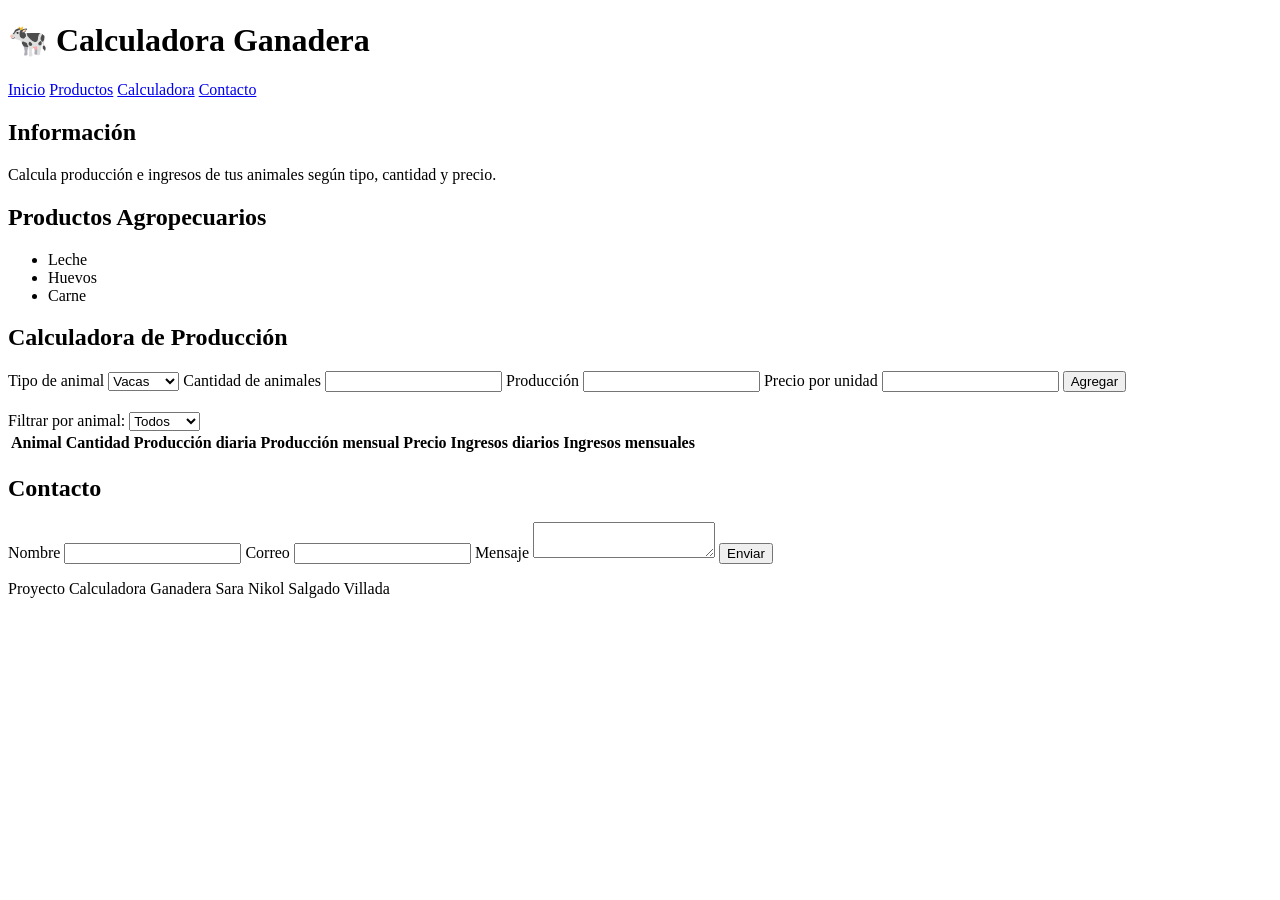
==== index.html @ 43399e1d "mejora de proyecto" ====
<!DOCTYPE html>
<html lang="es">
<head>

    <!-- Configuración básica del documento -->
    <meta charset="UTF-8">

    <!-- Título que aparece en la pestaña del navegador -->
    <title>Calculadora Ganadera</title>

    <!-- conexión con el archivo CSS -->
    <!-- antes usaba Flask url_for, ahora es una ruta normal -->
    <link rel="stylesheet" href="css/estilos.css">

</head>

<body>

<!-- ============================= -->
<!-- ENCABEZADO DE LA PÁGINA -->
<!-- ============================= -->

<header>

    <!-- título principal -->
    <h1>🐄 Calculadora Ganadera</h1>

    <!-- menú de navegación -->
    <nav>

        <!-- enlaces internos de la página -->
        <a href="#inicio">Inicio</a>
        <a href="#productos">Productos</a>
        <a href="#calculadora">Calculadora</a>
        <a href="#contacto">Contacto</a>

    </nav>

</header>



<main>

<!-- ============================= -->
<!-- SECCIÓN DE INFORMACIÓN -->
<!-- ============================= -->

<section id="inicio">

    <h2>Información</h2>

    <!-- pequeña descripción del proyecto -->
    <p>
        Calcula producción e ingresos de tus animales según
        tipo, cantidad y precio.
    </p>

</section>



<!-- ============================= -->
<!-- SECCIÓN DE PRODUCTOS -->
<!-- ============================= -->

<section id="productos">

    <h2>Productos Agropecuarios</h2>

    <!-- lista de productos -->
    <ul>

        <li>Leche</li>
        <li>Huevos</li>
        <li>Carne</li>

    </ul>

</section>



<!-- ============================= -->
<!-- SECCIÓN CALCULADORA -->
<!-- ============================= -->

<section id="calculadora">

<h2>Calculadora de Producción</h2>



<!-- ============================= -->
<!-- FORMULARIO DE CÁLCULO -->
<!-- ============================= -->

<!-- onsubmit evita que la página se recargue
y ejecuta la función agregarAnimal() del JS -->

<form onsubmit="event.preventDefault(); agregarAnimal();">

    <!-- selección del tipo de animal -->
    <label for="animal">Tipo de animal</label>

    <select id="animal" required>

        <option value="Vacas">Vacas</option>
        <option value="Gallinas">Gallinas</option>
        <option value="Cerdos">Cerdos</option>

    </select>



    <!-- cantidad de animales -->
    <label for="cantidad">Cantidad de animales</label>

    <input
        type="number"
        id="cantidad"
        min="1"
        required
    >



    <!-- producción del animal -->
    <!-- el label cambia con JS según el animal -->

    <label for="produccion" id="labelProduccion">Producción</label>

    <input
        type="number"
        id="produccion"
        step="0.1"
        min="0"
        required
    >



    <!-- precio del producto -->

    <label for="precio">Precio por unidad</label>

    <input
        type="number"
        id="precio"
        step="0.1"
        min="0"
        required
    >



    <!-- botón para agregar el animal -->

    <button type="submit">

        Agregar

    </button>

</form>



<!-- ============================= -->
<!-- FILTRO DE RESULTADOS -->
<!-- ============================= -->

<div style="margin-top:20px;">

<label for="filtro">Filtrar por animal:</label>

<select id="filtro" onchange="mostrarResultados(this.value)">

<option value="Todos">Todos</option>
<option value="Vacas">Vacas</option>
<option value="Gallinas">Gallinas</option>
<option value="Cerdos">Cerdos</option>

</select>

</div>



<!-- ============================= -->
<!-- TABLA DE RESULTADOS -->
<!-- ============================= -->

<table>

<thead>

<tr>

<th>Animal</th>
<th>Cantidad</th>
<th>Producción diaria</th>
<th>Producción mensual</th>
<th>Precio</th>
<th>Ingresos diarios</th>
<th>Ingresos mensuales</th>

</tr>

</thead>

<!-- aquí JavaScript insertará los resultados -->

<tbody id="tablaResultados">

</tbody>

</table>

</section>



<!-- ============================= -->
<!-- SECCIÓN CONTACTO -->
<!-- ============================= -->

<section id="contacto">

<h2>Contacto</h2>

<!-- formulario simple de contacto -->

<form onsubmit="alert('Mensaje enviado correctamente'); return false;">

<label for="nombre">Nombre</label>
<input type="text" id="nombre" required>

<label for="correo">Correo</label>
<input type="email" id="correo" required>

<label for="mensaje">Mensaje</label>
<textarea id="mensaje" required></textarea>

<button type="submit">

Enviar

</button>

</form>

</section>

</main>



<!-- ============================= -->
<!-- PIE DE PÁGINA -->
<!-- ============================= -->

<footer>

<p>

Proyecto Calculadora Ganadera  
Sara Nikol Salgado Villada

</p>

</footer>



<!-- ============================= -->
<!-- ARCHIVO JAVASCRIPT -->
<!-- ============================= -->

<!-- conexión con tu archivo JS -->

<script src="js/script.js"></script>

</body>
</html>
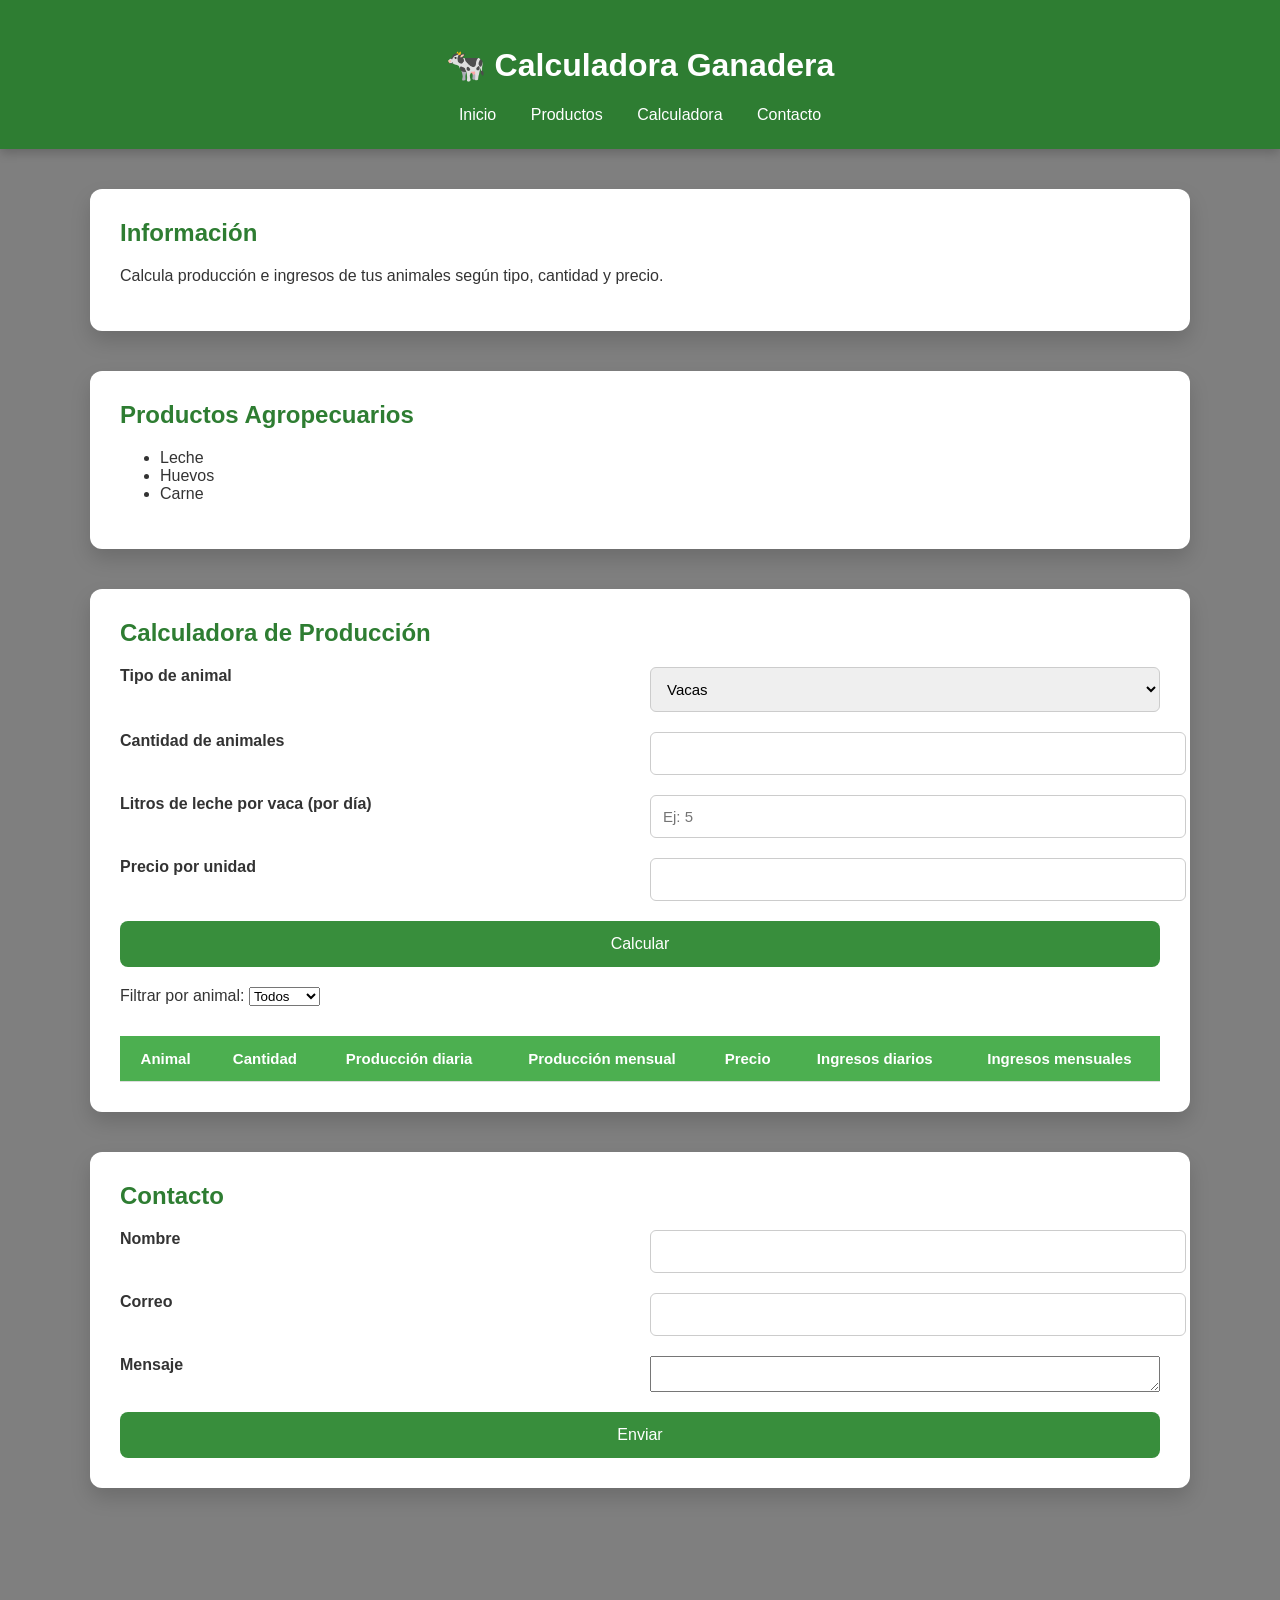
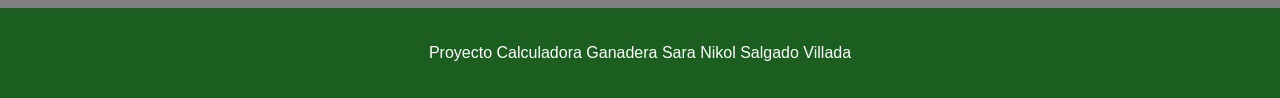
==== commit 2aaea8fd: "mejora de proyecto" ====
--- a/index.html
+++ b/index.html
@@ -10,7 +10,7 @@
 
     <!-- conexión con el archivo CSS -->
     <!-- antes usaba Flask url_for, ahora es una ruta normal -->
-    <link rel="stylesheet" href="css/estilos.css">
+    <link rel="stylesheet" href="estilos.css">
 
 </head>
 
@@ -158,7 +158,7 @@
 
     <button type="submit">
 
-        Agregar
+        Calcular
 
     </button>
 
@@ -279,7 +279,7 @@
 
 <!-- conexión con tu archivo JS -->
 
-<script src="js/script.js"></script>
+<script src="script.js"></script>
 
 </body>
 </html>
--- a/estilos.css
+++ b/estilos.css
@@ -0,0 +1,173 @@
+/* =========================
+   ESTILO GENERAL
+========================= */
+
+body{
+  font-family: Arial, sans-serif;
+  margin:0;
+  background: linear-gradient(rgba(0,0,0,0.5), rgba(0,0,0,0.5)),
+  url("../img/fondo-campo.jpg");
+  background-size: cover;
+  background-position: center;
+  color:#333;
+}
+
+/* =========================
+   HEADER
+========================= */
+
+header{
+  background:#2e7d32;
+  color:white;
+  padding:25px;
+  text-align:center;
+  box-shadow:0 4px 10px rgba(0,0,0,0.2);
+}
+
+nav{
+  margin-top:10px;
+}
+
+nav a{
+  color:white;
+  margin:0 15px;
+  text-decoration:none;
+  font-weight:500;
+}
+
+nav a:hover{
+  text-decoration:underline;
+}
+
+/* =========================
+   CONTENEDOR PRINCIPAL
+========================= */
+
+main{
+  max-width:1100px;
+  margin:auto;
+  padding:40px 20px;
+}
+
+/* =========================
+   SECCIONES
+========================= */
+
+section{
+  background:white;
+  padding:30px;
+  margin-bottom:40px;
+  border-radius:12px;
+  box-shadow:0 10px 20px rgba(0,0,0,0.15);
+}
+
+h2{
+  margin-top:0;
+  color:#2e7d32;
+}
+
+/* =========================
+   FORMULARIO
+========================= */
+
+form{
+  display:grid;
+  grid-template-columns:1fr 1fr;
+  gap:20px;
+  margin-top:20px;
+}
+
+form label{
+  font-weight:600;
+}
+
+form input,
+form select{
+  width:100%;
+  padding:12px;
+  border-radius:6px;
+  border:1px solid #ccc;
+  font-size:15px;
+}
+
+form button{
+  grid-column:1 / 3;
+  padding:14px;
+  font-size:16px;
+  background:#388e3c;
+  color:white;
+  border:none;
+  border-radius:8px;
+  cursor:pointer;
+  transition:0.3s;
+}
+
+form button:hover{
+  background:#1b5e20;
+}
+
+/* =========================
+   TABLA DE RESULTADOS
+========================= */
+
+table{
+  width:100%;
+  border-collapse:collapse;
+  margin-top:30px;
+  font-size:15px;
+}
+
+th,td{
+  padding:14px;
+  text-align:center;
+  border-bottom:1px solid #ddd;
+}
+
+th{
+  background:#4caf50;
+  color:white;
+}
+
+tr:hover{
+  background:#f1f1f1;
+}
+
+/* =========================
+   FOOTER
+========================= */
+
+footer{
+  background:#1b5e20;
+  color:white;
+  text-align:center;
+  padding:20px;
+  margin-top:40px;
+}
+
+/* =========================
+   RESPONSIVE (CELULAR)
+========================= */
+@media screen and (max-width: 600px){
+  form{
+    grid-template-columns: 1fr; /* formulario en una columna */
+  }
+
+  form button{
+    grid-column: 1; /* botón ocupa toda la fila */
+  }
+
+  nav a{
+    display: block;
+    margin: 5px 0; /* enlaces del menú uno debajo del otro */
+  }
+
+  main{
+    padding:20px 10px; /* menos padding en móvil */
+  }
+
+  table{
+    font-size:13px;
+    display: block;
+    overflow-x: auto; /* scroll horizontal si es muy ancha */
+  }
+}
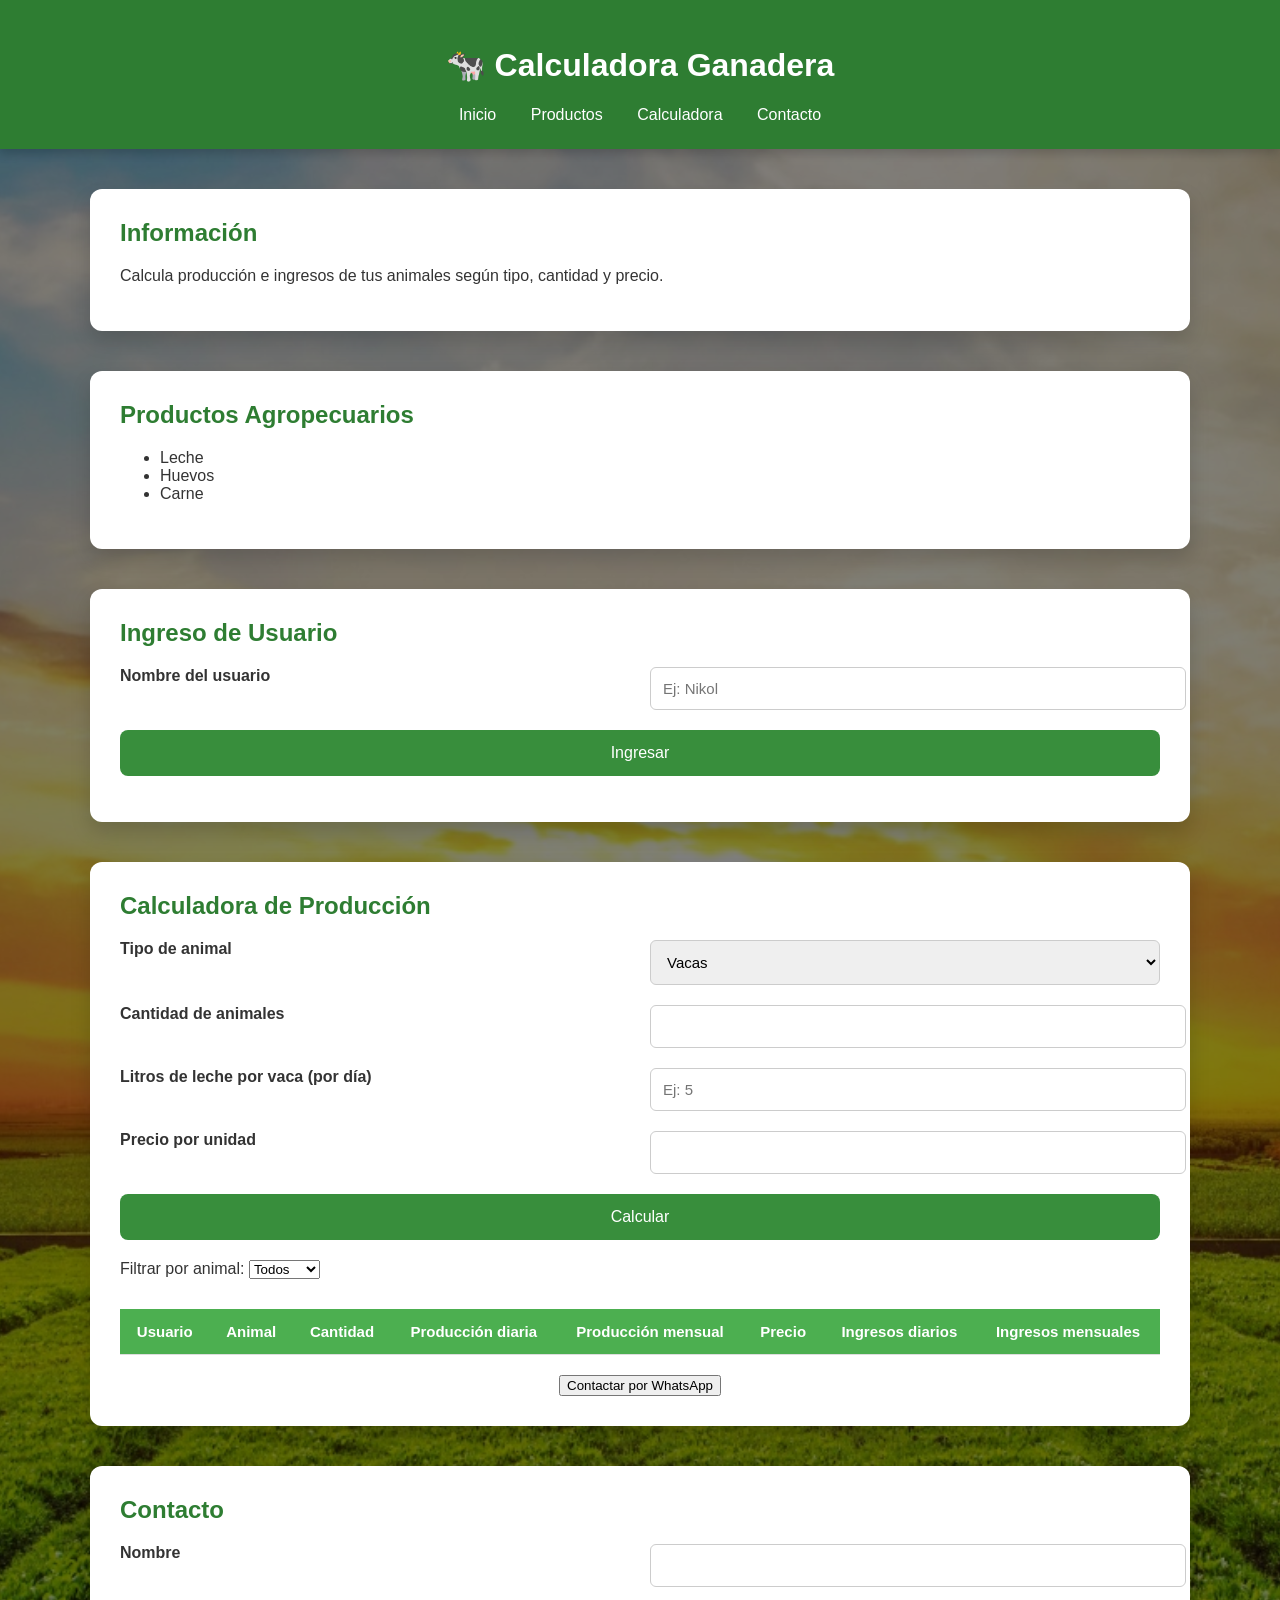
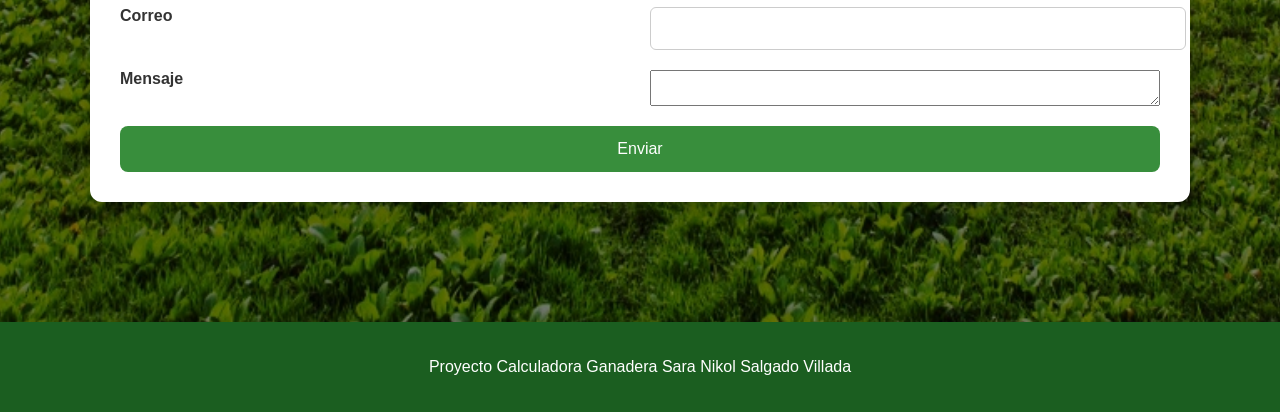
==== commit 68ddf7fd: "mejora de proyecto" ====
--- a/index.html
+++ b/index.html
@@ -6,7 +6,7 @@
     <meta charset="UTF-8">
 
     <!-- Título que aparece en la pestaña del navegador -->
-    <title>Calculadora Ganadera</title>
+    <title>Calculadora Rural</title>
 
     <!-- conexión con el archivo CSS -->
     <!-- antes usaba Flask url_for, ahora es una ruta normal -->
@@ -76,6 +76,39 @@
         <li>Carne</li>
 
     </ul>
+
+</section>
+
+
+
+<!-- ============================= -->
+<!-- SECCIÓN USUARIO -->
+<!-- ============================= -->
+
+<section id="usuario">
+
+<h2>Ingreso de Usuario</h2>
+
+<!-- formulario simple para capturar el nombre del usuario -->
+<form onsubmit="event.preventDefault(); guardarUsuario();">
+
+<label for="nombreUsuario">Nombre del usuario</label>
+
+<input
+type="text"
+id="nombreUsuario"
+placeholder="Ej: Nikol"
+required
+>
+
+<button type="submit">
+Ingresar
+</button>
+
+</form>
+
+<!-- aquí se mostrará el usuario que está usando el sistema -->
+<p id="usuarioActivo"></p>
 
 </section>
 
@@ -154,13 +187,10 @@
 
 
 
-    <!-- botón para agregar el animal -->
-
-    <button type="submit">
-
-        Calcular
-
-    </button>
+<!-- botón para agregar el animal -->
+<button type="submit" id="btnCalcular">
+    Calcular
+</button>
 
 </form>
 
@@ -196,6 +226,9 @@
 <thead>
 
 <tr>
+
+<!-- nueva columna para mostrar el usuario -->
+<th>Usuario</th>
 
 <th>Animal</th>
 <th>Cantidad</th>
@@ -217,6 +250,28 @@
 
 </table>
 
+
+
+<!-- ============================= -->
+<!-- BOTÓN DE WHATSAPP -->
+<!-- ============================= -->
+
+<!-- este botón abre directamente el chat al número indicado -->
+
+<div style="margin-top:20px; text-align:center;">
+
+<a href="https://wa.me/573113249515" target="_blank">
+
+<button>
+
+Contactar por WhatsApp
+
+</button>
+
+</a>
+
+</div>
+
 </section>
 
 
--- a/estilos.css
+++ b/estilos.css
@@ -6,7 +6,7 @@
   font-family: Arial, sans-serif;
   margin:0;
   background: linear-gradient(rgba(0,0,0,0.5), rgba(0,0,0,0.5)),
-  url("../img/fondo-campo.jpg");
+  url("img/sunny-meadow-landscape.jpg");
   background-size: cover;
   background-position: center;
   color:#333;
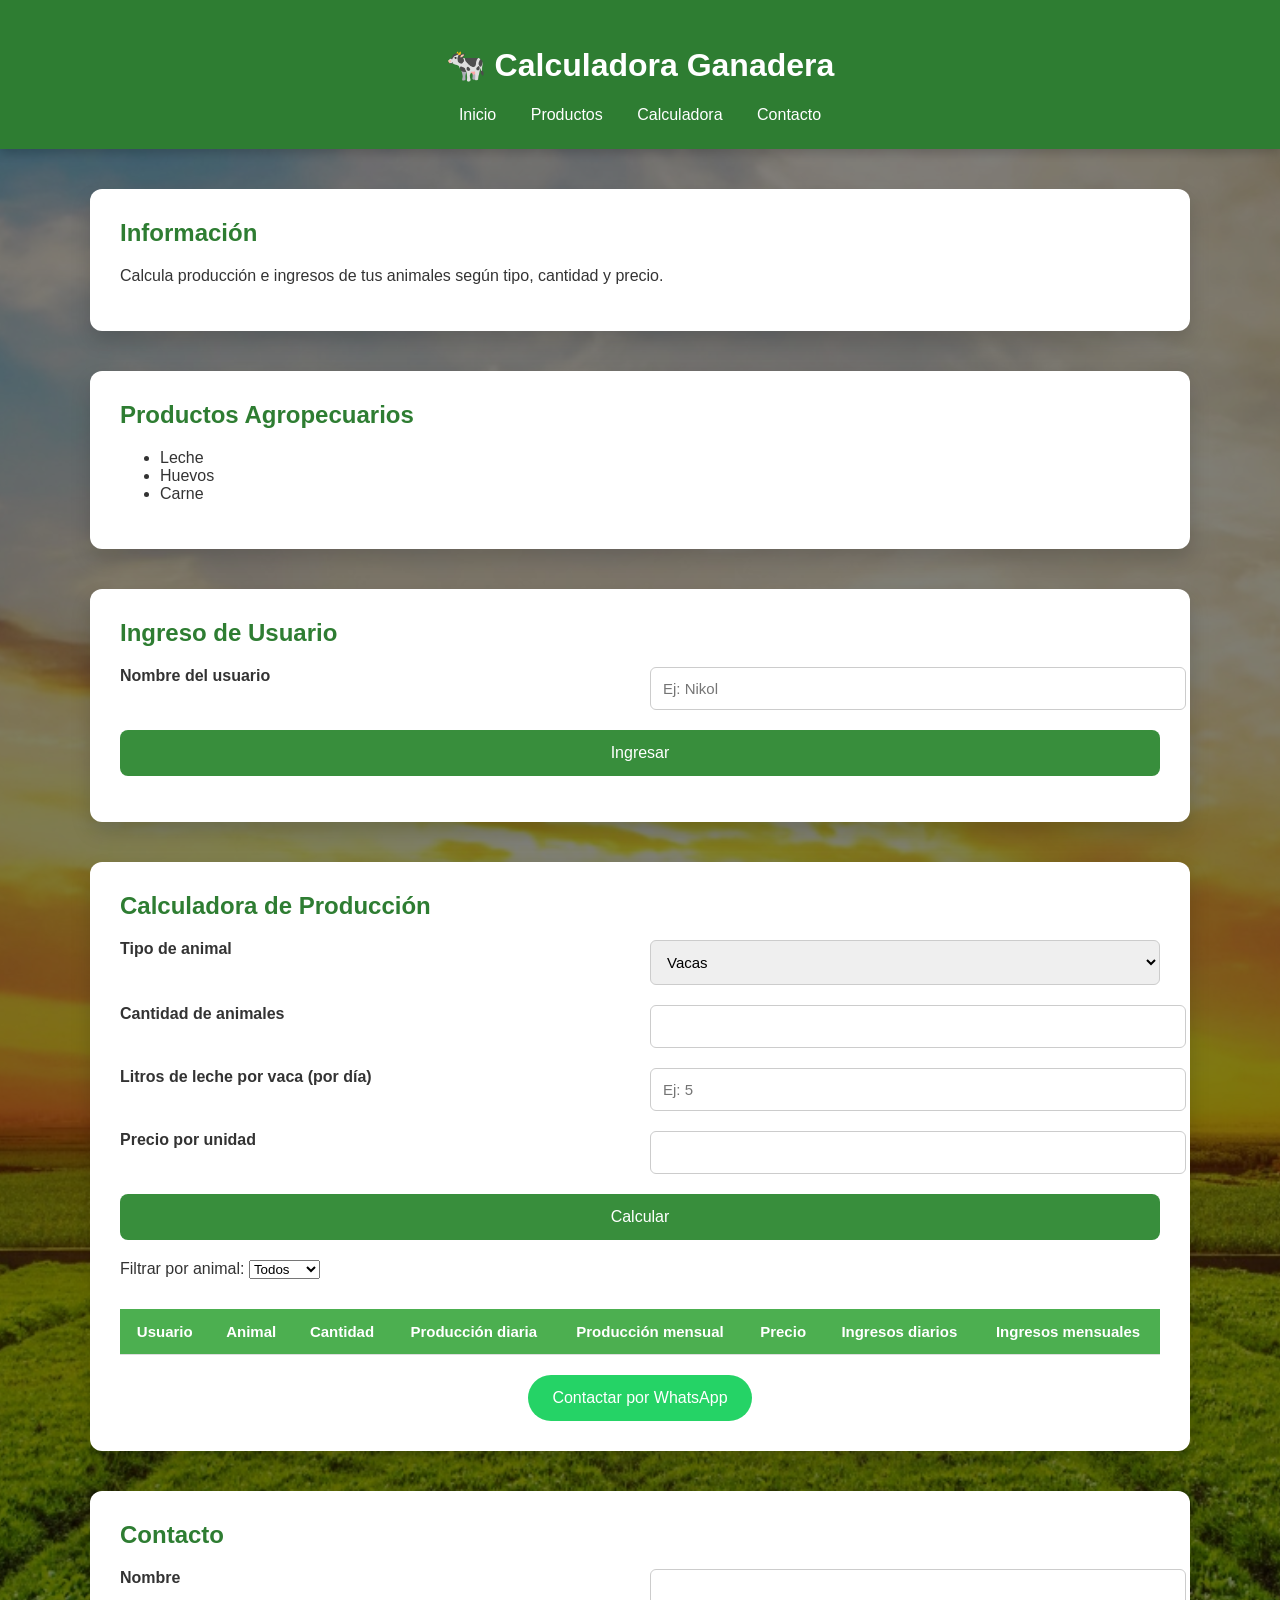
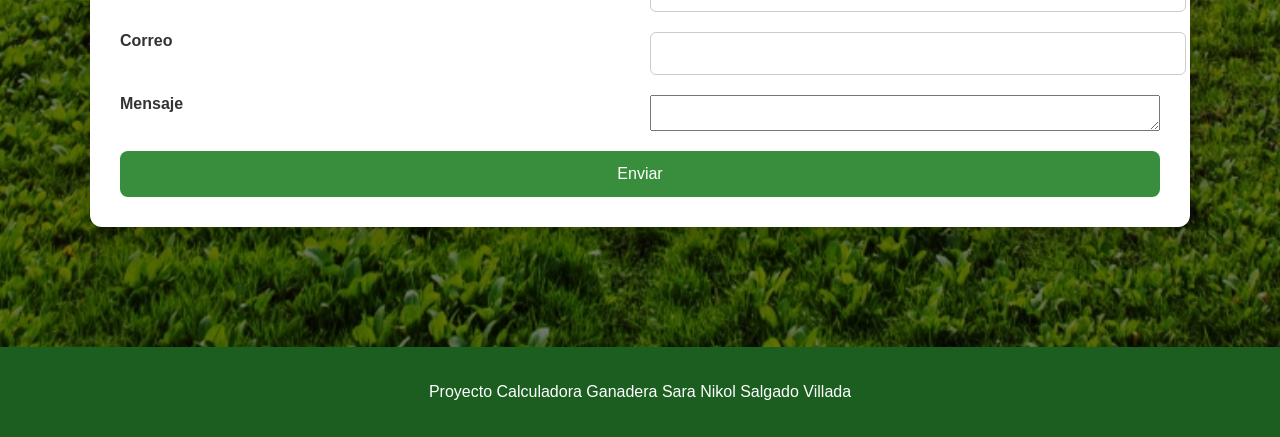
==== commit c32cc40a: "mejora de proyecto" ====
--- a/index.html
+++ b/index.html
@@ -262,7 +262,7 @@
 
 <a href="https://wa.me/573113249515" target="_blank">
 
-<button>
+<button class="btn-whatsapp">
 
 Contactar por WhatsApp
 
--- a/estilos.css
+++ b/estilos.css
@@ -169,5 +169,22 @@
     font-size:13px;
     display: block;
     overflow-x: auto; /* scroll horizontal si es muy ancha */
-  }
+ 
+ }
+}
+
+.btn-whatsapp{
+background:#25D366;
+color:white;
+border:none;
+padding:14px 24px;
+font-size:16px;
+border-radius:25px;
+cursor:pointer;
+transition:0.3s;
+}
+
+.btn-whatsapp:hover{
+background:#1ebe5d;
+transform:scale(1.05);
 }
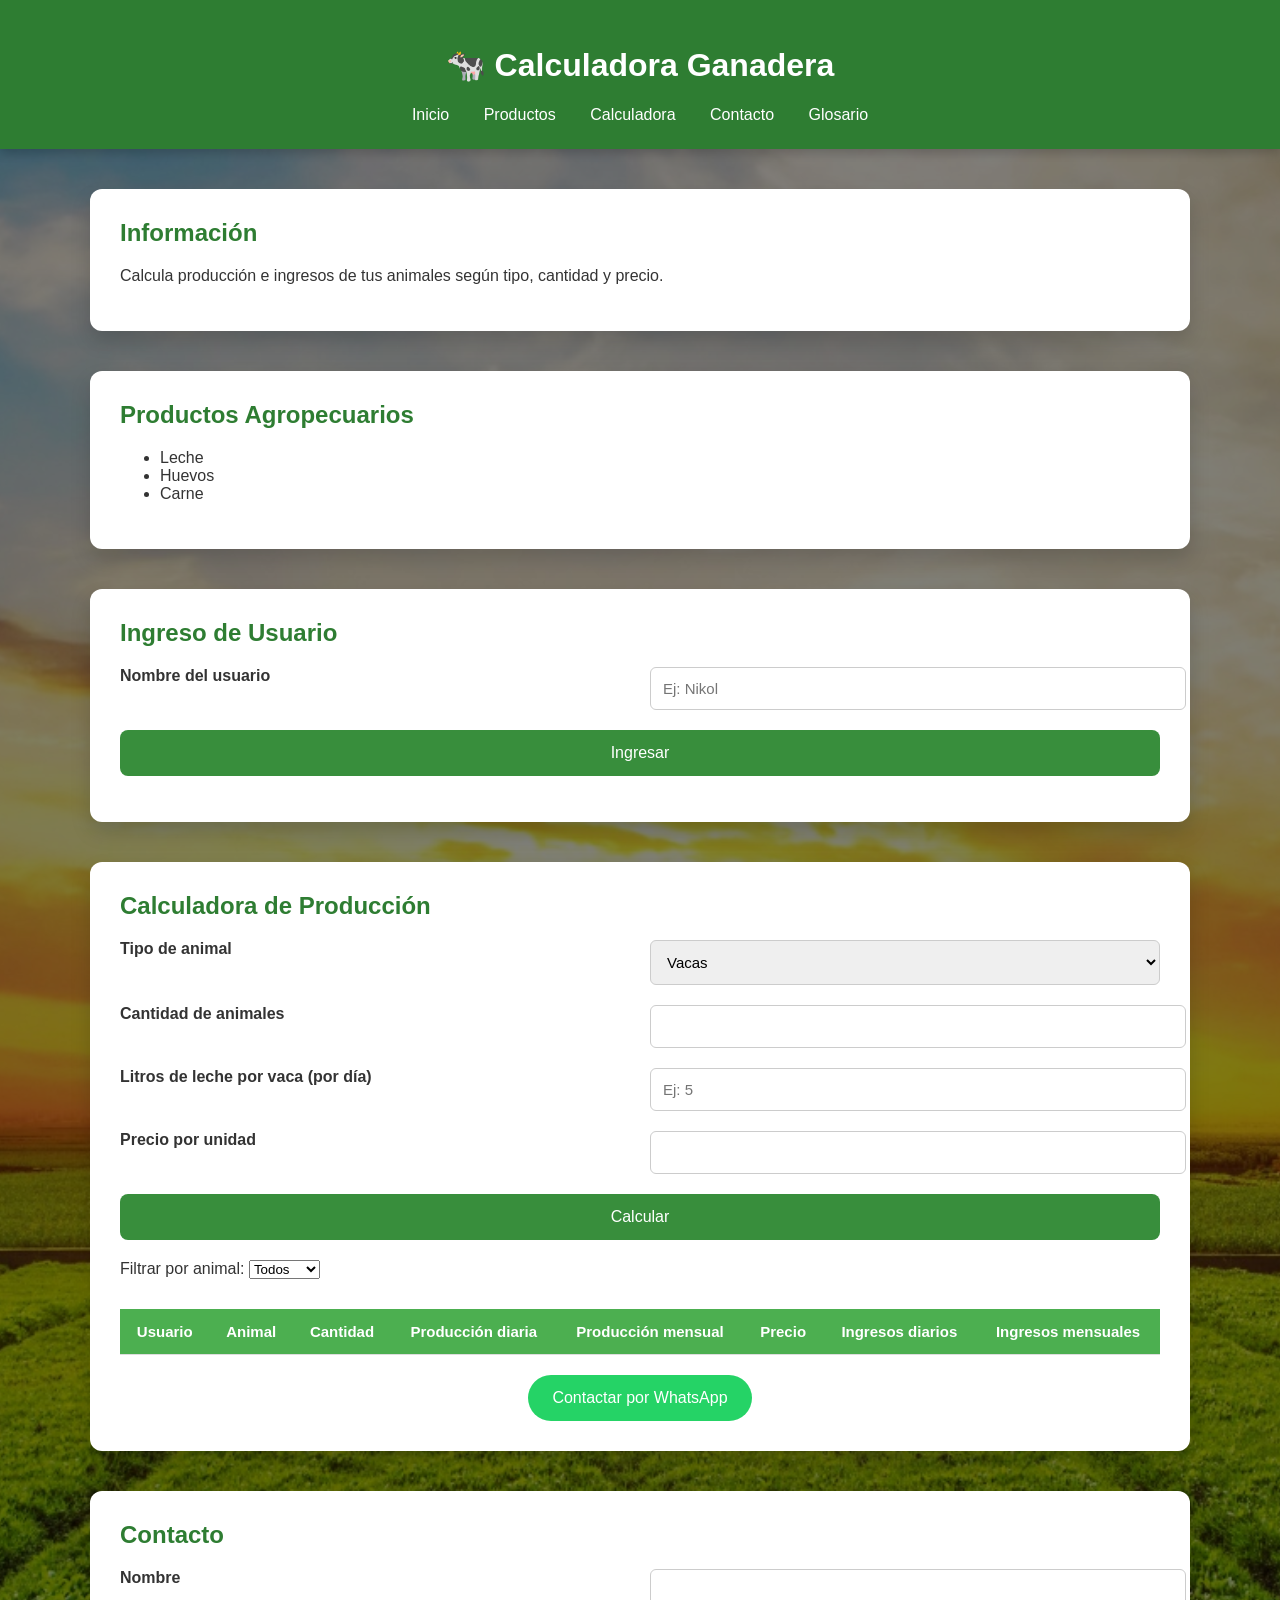
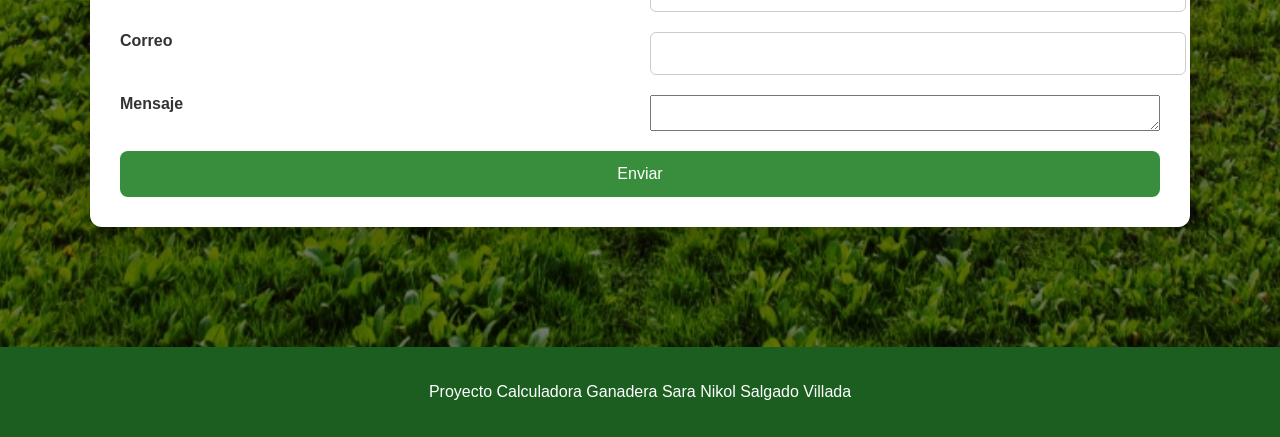
==== commit 63d04bb0: "mejora de proyecto" ====
--- a/index.html
+++ b/index.html
@@ -9,16 +9,15 @@
     <title>Calculadora Rural</title>
 
     <!-- conexión con el archivo CSS -->
-    <!-- antes usaba Flask url_for, ahora es una ruta normal -->
     <link rel="stylesheet" href="estilos.css">
 
 </head>
 
 <body>
 
-<!-- ============================= -->
-<!-- ENCABEZADO DE LA PÁGINA -->
-<!-- ============================= -->
+<!-- =============================
+     ENCABEZADO DE LA PÁGINA
+============================= -->
 
 <header>
 
@@ -27,24 +26,23 @@
 
     <!-- menú de navegación -->
     <nav>
-
         <!-- enlaces internos de la página -->
         <a href="#inicio">Inicio</a>
         <a href="#productos">Productos</a>
         <a href="#calculadora">Calculadora</a>
         <a href="#contacto">Contacto</a>
 
+        <!-- NUEVO: botón que abre la sección Glosario en otra pestaña -->
+        <a href="#" onclick="abrirGlosario()">Glosario</a>
     </nav>
 
 </header>
 
-
-
 <main>
 
-<!-- ============================= -->
-<!-- SECCIÓN DE INFORMACIÓN -->
-<!-- ============================= -->
+<!-- =============================
+     SECCIÓN DE INFORMACIÓN
+============================= -->
 
 <section id="inicio">
 
@@ -58,11 +56,9 @@
 
 </section>
 
-
-
-<!-- ============================= -->
-<!-- SECCIÓN DE PRODUCTOS -->
-<!-- ============================= -->
+<!-- =============================
+     SECCIÓN DE PRODUCTOS
+============================= -->
 
 <section id="productos">
 
@@ -70,20 +66,16 @@
 
     <!-- lista de productos -->
     <ul>
-
         <li>Leche</li>
         <li>Huevos</li>
         <li>Carne</li>
-
     </ul>
 
 </section>
 
-
-
-<!-- ============================= -->
-<!-- SECCIÓN USUARIO -->
-<!-- ============================= -->
+<!-- =============================
+     SECCIÓN USUARIO
+============================= -->
 
 <section id="usuario">
 
@@ -112,43 +104,27 @@
 
 </section>
 
-
-
-<!-- ============================= -->
-<!-- SECCIÓN CALCULADORA -->
-<!-- ============================= -->
+<!-- =============================
+     SECCIÓN CALCULADORA
+============================= -->
 
 <section id="calculadora">
 
 <h2>Calculadora de Producción</h2>
 
-
-
-<!-- ============================= -->
-<!-- FORMULARIO DE CÁLCULO -->
-<!-- ============================= -->
-
-<!-- onsubmit evita que la página se recargue
-y ejecuta la función agregarAnimal() del JS -->
-
+<!-- formulario para capturar tipo de animal, cantidad, producción y precio -->
 <form onsubmit="event.preventDefault(); agregarAnimal();">
 
     <!-- selección del tipo de animal -->
     <label for="animal">Tipo de animal</label>
-
     <select id="animal" required>
-
         <option value="Vacas">Vacas</option>
         <option value="Gallinas">Gallinas</option>
         <option value="Cerdos">Cerdos</option>
-
     </select>
-
-
 
     <!-- cantidad de animales -->
     <label for="cantidad">Cantidad de animales</label>
-
     <input
         type="number"
         id="cantidad"
@@ -156,13 +132,8 @@
         required
     >
 
-
-
     <!-- producción del animal -->
-    <!-- el label cambia con JS según el animal -->
-
     <label for="produccion" id="labelProduccion">Producción</label>
-
     <input
         type="number"
         id="produccion"
@@ -171,12 +142,8 @@
         required
     >
 
-
-
     <!-- precio del producto -->
-
     <label for="precio">Precio por unidad</label>
-
     <input
         type="number"
         id="precio"
@@ -185,51 +152,35 @@
         required
     >
 
-
-
-<!-- botón para agregar el animal -->
-<button type="submit" id="btnCalcular">
-    Calcular
-</button>
+    <!-- botón para agregar el animal -->
+    <button type="submit" id="btnCalcular">
+        Calcular
+    </button>
 
 </form>
 
-
-
-<!-- ============================= -->
-<!-- FILTRO DE RESULTADOS -->
-<!-- ============================= -->
+<!-- =============================
+     FILTRO DE RESULTADOS
+============================= -->
 
 <div style="margin-top:20px;">
-
 <label for="filtro">Filtrar por animal:</label>
-
 <select id="filtro" onchange="mostrarResultados(this.value)">
-
 <option value="Todos">Todos</option>
 <option value="Vacas">Vacas</option>
 <option value="Gallinas">Gallinas</option>
 <option value="Cerdos">Cerdos</option>
-
 </select>
-
 </div>
 
-
-
-<!-- ============================= -->
-<!-- TABLA DE RESULTADOS -->
-<!-- ============================= -->
+<!-- =============================
+     TABLA DE RESULTADOS
+============================= -->
 
 <table>
-
 <thead>
-
 <tr>
-
-<!-- nueva columna para mostrar el usuario -->
 <th>Usuario</th>
-
 <th>Animal</th>
 <th>Cantidad</th>
 <th>Producción diaria</th>
@@ -237,57 +188,36 @@
 <th>Precio</th>
 <th>Ingresos diarios</th>
 <th>Ingresos mensuales</th>
-
 </tr>
-
 </thead>
 
 <!-- aquí JavaScript insertará los resultados -->
-
-<tbody id="tablaResultados">
-
-</tbody>
-
+<tbody id="tablaResultados"></tbody>
 </table>
 
-
-
-<!-- ============================= -->
-<!-- BOTÓN DE WHATSAPP -->
-<!-- ============================= -->
-
-<!-- este botón abre directamente el chat al número indicado -->
+<!-- =============================
+     BOTÓN DE WHATSAPP
+============================= -->
 
 <div style="margin-top:20px; text-align:center;">
-
 <a href="https://wa.me/573113249515" target="_blank">
-
 <button class="btn-whatsapp">
-
 Contactar por WhatsApp
-
 </button>
-
 </a>
-
 </div>
 
 </section>
 
-
-
-<!-- ============================= -->
-<!-- SECCIÓN CONTACTO -->
-<!-- ============================= -->
+<!-- =============================
+     SECCIÓN CONTACTO
+============================= -->
 
 <section id="contacto">
 
 <h2>Contacto</h2>
 
-<!-- formulario simple de contacto -->
-
 <form onsubmit="alert('Mensaje enviado correctamente'); return false;">
-
 <label for="nombre">Nombre</label>
 <input type="text" id="nombre" required>
 
@@ -297,44 +227,38 @@
 <label for="mensaje">Mensaje</label>
 <textarea id="mensaje" required></textarea>
 
-<button type="submit">
-
-Enviar
-
-</button>
-
+<button type="submit">Enviar</button>
 </form>
 
 </section>
 
 </main>
 
-
-
-<!-- ============================= -->
-<!-- PIE DE PÁGINA -->
-<!-- ============================= -->
+<!-- =============================
+     PIE DE PÁGINA
+============================= -->
 
 <footer>
-
 <p>
-
 Proyecto Calculadora Ganadera  
 Sara Nikol Salgado Villada
-
 </p>
-
 </footer>
 
-
-
-<!-- ============================= -->
-<!-- ARCHIVO JAVASCRIPT -->
-<!-- ============================= -->
+<!-- =============================
+     JAVASCRIPT
+============================= -->
 
 <!-- conexión con tu archivo JS -->
-
 <script src="script.js"></script>
+
+<!-- Función para abrir el Glosario -->
+<script>
+function abrirGlosario() {
+    // abre una nueva pestaña con el glosario
+    window.open("glosario.html", "_blank");
+}
+</script>
 
 </body>
 </html>
